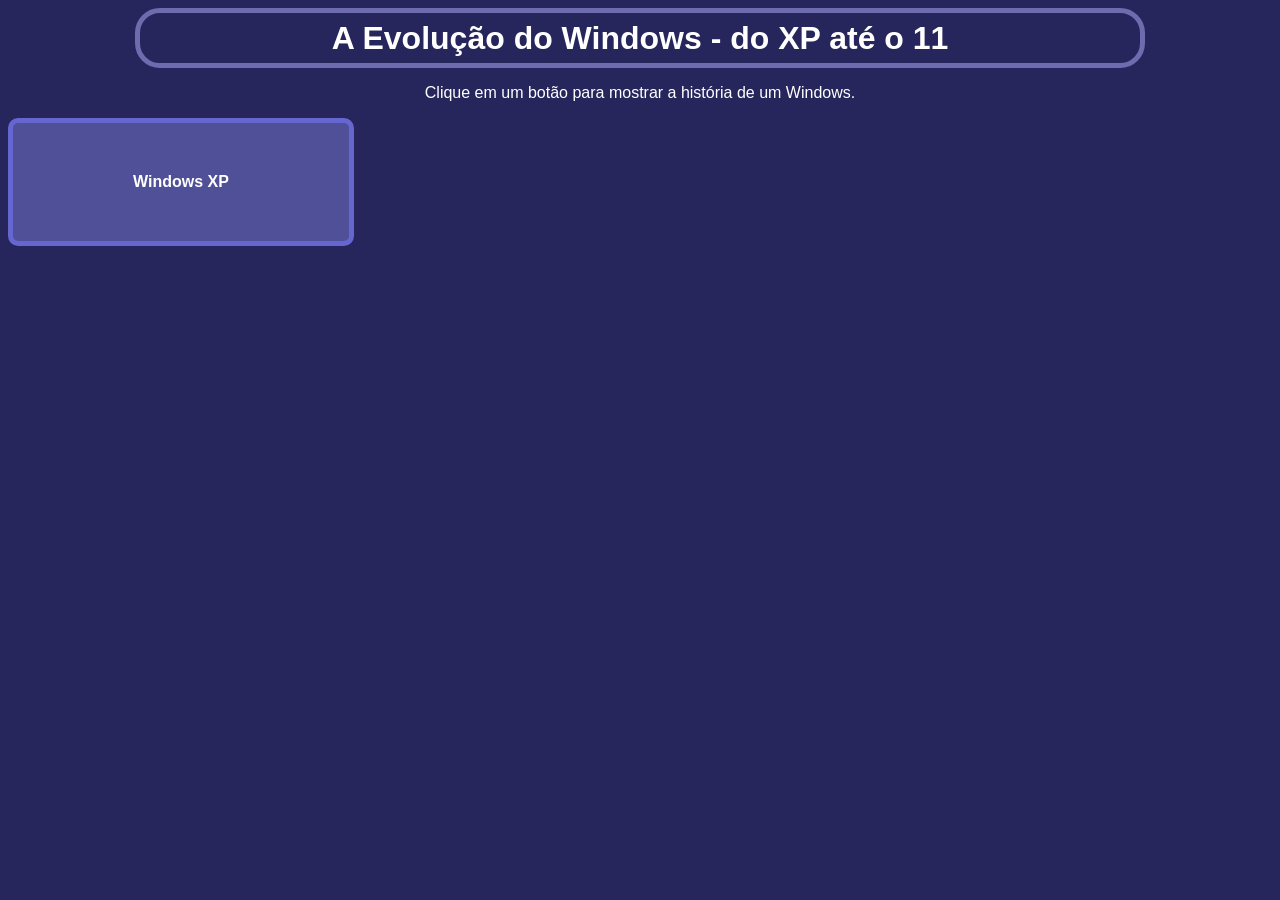
==== index.html @ c842cf2a "Add files via upload" ====
<!DOCTYPE html>
<html lang="pt-BR">
<head>
    <meta charset="UTF-8">
    <meta name="viewport" content="width=device-width, initial-scale=1.0">
    <link rel="stylesheet" href="style.css">
    <title>Evolução do Windows</title>
</head>
<body>
    <h1>A Evolução do Windows - do XP até o 11</h1>
    <p>Clique em um botão para mostrar a história de um Windows.</p>
    <button class="btn btn-primary" type="button">Windows XP</button>
</body>
</html>
---- style.css ----
body {
    background-color: rgb(38, 38, 93);
}

h1 {
    align-items: center;
    justify-content: center;
    color: white;
    text-align: center;
    width: 1000px;
    border: 5px solid rgb(108, 108, 174);
    border-radius: 25px;
    margin: 0 auto;
    display: flex;   /* Centraliza na vertical */
    height: 50px; 
    font-family: 'Trebuchet MS', 'Lucida Sans Unicode', 'Lucida Grande', 'Lucida Sans', Arial, sans-serif;
}

p {
    align-items: center;
    justify-content: center;
    color: white;
    text-align: center;
    font-family: 'Trebuchet MS', 'Lucida Sans Unicode', 'Lucida Grande', 'Lucida Sans', Arial, sans-serif;
}

.btn {
    display: inline-block;
    padding: 50px 120px;
    font-size: 16px;
    font-weight: bold;
    text-align: right;
    text-decoration: none;
    color: white;
    cursor: pointer;
    border: 5px solid rgb(102, 102, 209);
    border-radius: 10px;
    font-family: 'Trebuchet MS', 'Lucida Sans Unicode', 'Lucida Grande', 'Lucida Sans', Arial, sans-serif;
    transition: background-color 0.3s ease, transform 0.1s ease; 
}

.btn-primary {
    background-color: rgb(80, 80, 153);
}

.btn-primary:hover {
    background-color: rgb(45, 45, 104);
}

.btn-primary:active {
    transform: scale(0.98);
}
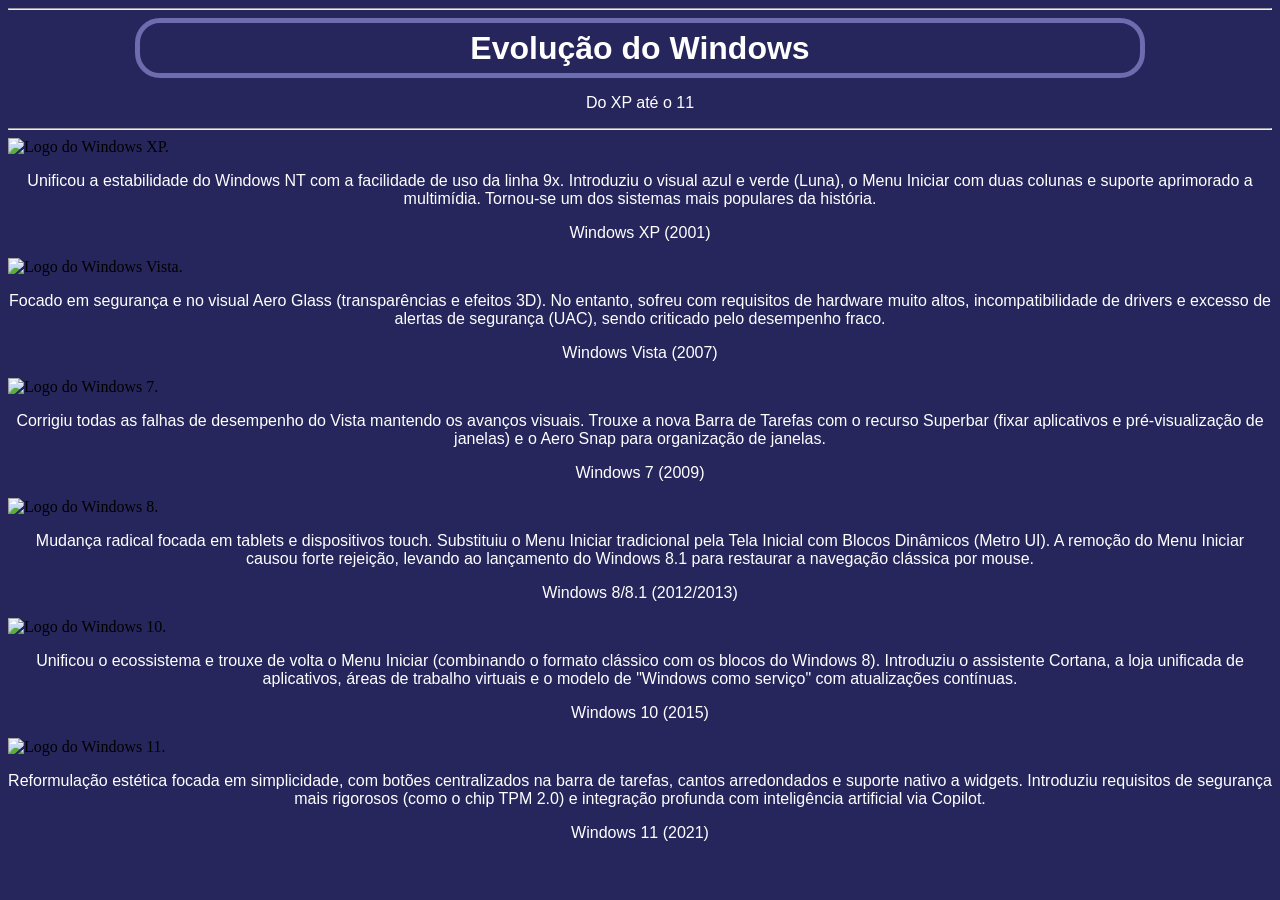
==== commit 9b9ed88e: "Add files via upload" ====
--- a/index.html
+++ b/index.html
@@ -2,13 +2,52 @@
 <html lang="pt-BR">
 <head>
     <meta charset="UTF-8">
-    <meta name="viewport" content="width=device-width, initial-scale=1.0">
+    <meta name="viewport" content="width=device-width, initial-scale=0.75">
     <link rel="stylesheet" href="style.css">
     <title>Evolução do Windows</title>
 </head>
 <body>
-    <h1>A Evolução do Windows - do XP até o 11</h1>
-    <p>Clique em um botão para mostrar a história de um Windows.</p>
-    <button class="btn btn-primary" type="button">Windows XP</button>
+    <div id="title">
+        <hr>
+        <h1>Evolução do Windows</h1>
+        <p>Do XP até o 11</p>
+        <hr>
+    </div>
+
+    <div class="container">
+        <img src="img/winxp.jpg" alt="Logo do Windows XP." id="descimg" width="200">
+        <p id="desc">Unificou a estabilidade do Windows NT com a facilidade de uso da linha 9x. Introduziu o visual azul e verde (Luna), o Menu Iniciar com duas colunas e suporte aprimorado a multimídia. Tornou-se um dos sistemas mais populares da história.</p>
+    </div>
+    <p id="desctext">Windows XP (2001)</p>
+
+    <div class="container">
+        <img src="img/winvista.jpg" alt="Logo do Windows Vista." id="descimg" width="200">
+        <p id="desc">Focado em segurança e no visual Aero Glass (transparências e efeitos 3D). No entanto, sofreu com requisitos de hardware muito altos, incompatibilidade de drivers e excesso de alertas de segurança (UAC), sendo criticado pelo desempenho fraco.</p>
+    </div>
+    <p id="desctext">Windows Vista (2007)</p>
+
+    <div class="container">
+        <img src="img/win7.jpg" alt="Logo do Windows 7." id="descimg" width="200" height="136">
+        <p id="desc">Corrigiu todas as falhas de desempenho do Vista mantendo os avanços visuais. Trouxe a nova Barra de Tarefas com o recurso Superbar (fixar aplicativos e pré-visualização de janelas) e o Aero Snap para organização de janelas.</p>
+    </div>
+    <p id="desctext">Windows 7 (2009)</p>
+
+    <div class="container">
+        <img src="img/win8.jpg" alt="Logo do Windows 8." id="descimg" width="200">
+        <p id="desc">Mudança radical focada em tablets e dispositivos touch. Substituiu o Menu Iniciar tradicional pela Tela Inicial com Blocos Dinâmicos (Metro UI). A remoção do Menu Iniciar causou forte rejeição, levando ao lançamento do Windows 8.1 para restaurar a navegação clássica por mouse.</p>
+    </div>
+    <p id="desctext">Windows 8/8.1 (2012/2013)</p>
+
+    <div class="container">
+        <img src="img/win10.jpg" alt="Logo do Windows 10." id="descimg" width="200" height="145">
+        <p id="desc">Unificou o ecossistema e trouxe de volta o Menu Iniciar (combinando o formato clássico com os blocos do Windows 8). Introduziu o assistente Cortana, a loja unificada de aplicativos, áreas de trabalho virtuais e o modelo de "Windows como serviço" com atualizações contínuas.</p>
+    </div>
+    <p id="desctext">Windows 10 (2015)</p>
+
+    <div class="container">
+        <img src="img/win11.jpg" alt="Logo do Windows 11." id="descimg" width="200" height="145">
+        <p id="desc">Reformulação estética focada em simplicidade, com botões centralizados na barra de tarefas, cantos arredondados e suporte nativo a widgets. Introduziu requisitos de segurança mais rigorosos (como o chip TPM 2.0) e integração profunda com inteligência artificial via Copilot.</p>
+    </div>
+    <p id="desctext">Windows 11 (2021)</p>
 </body>
 </html>
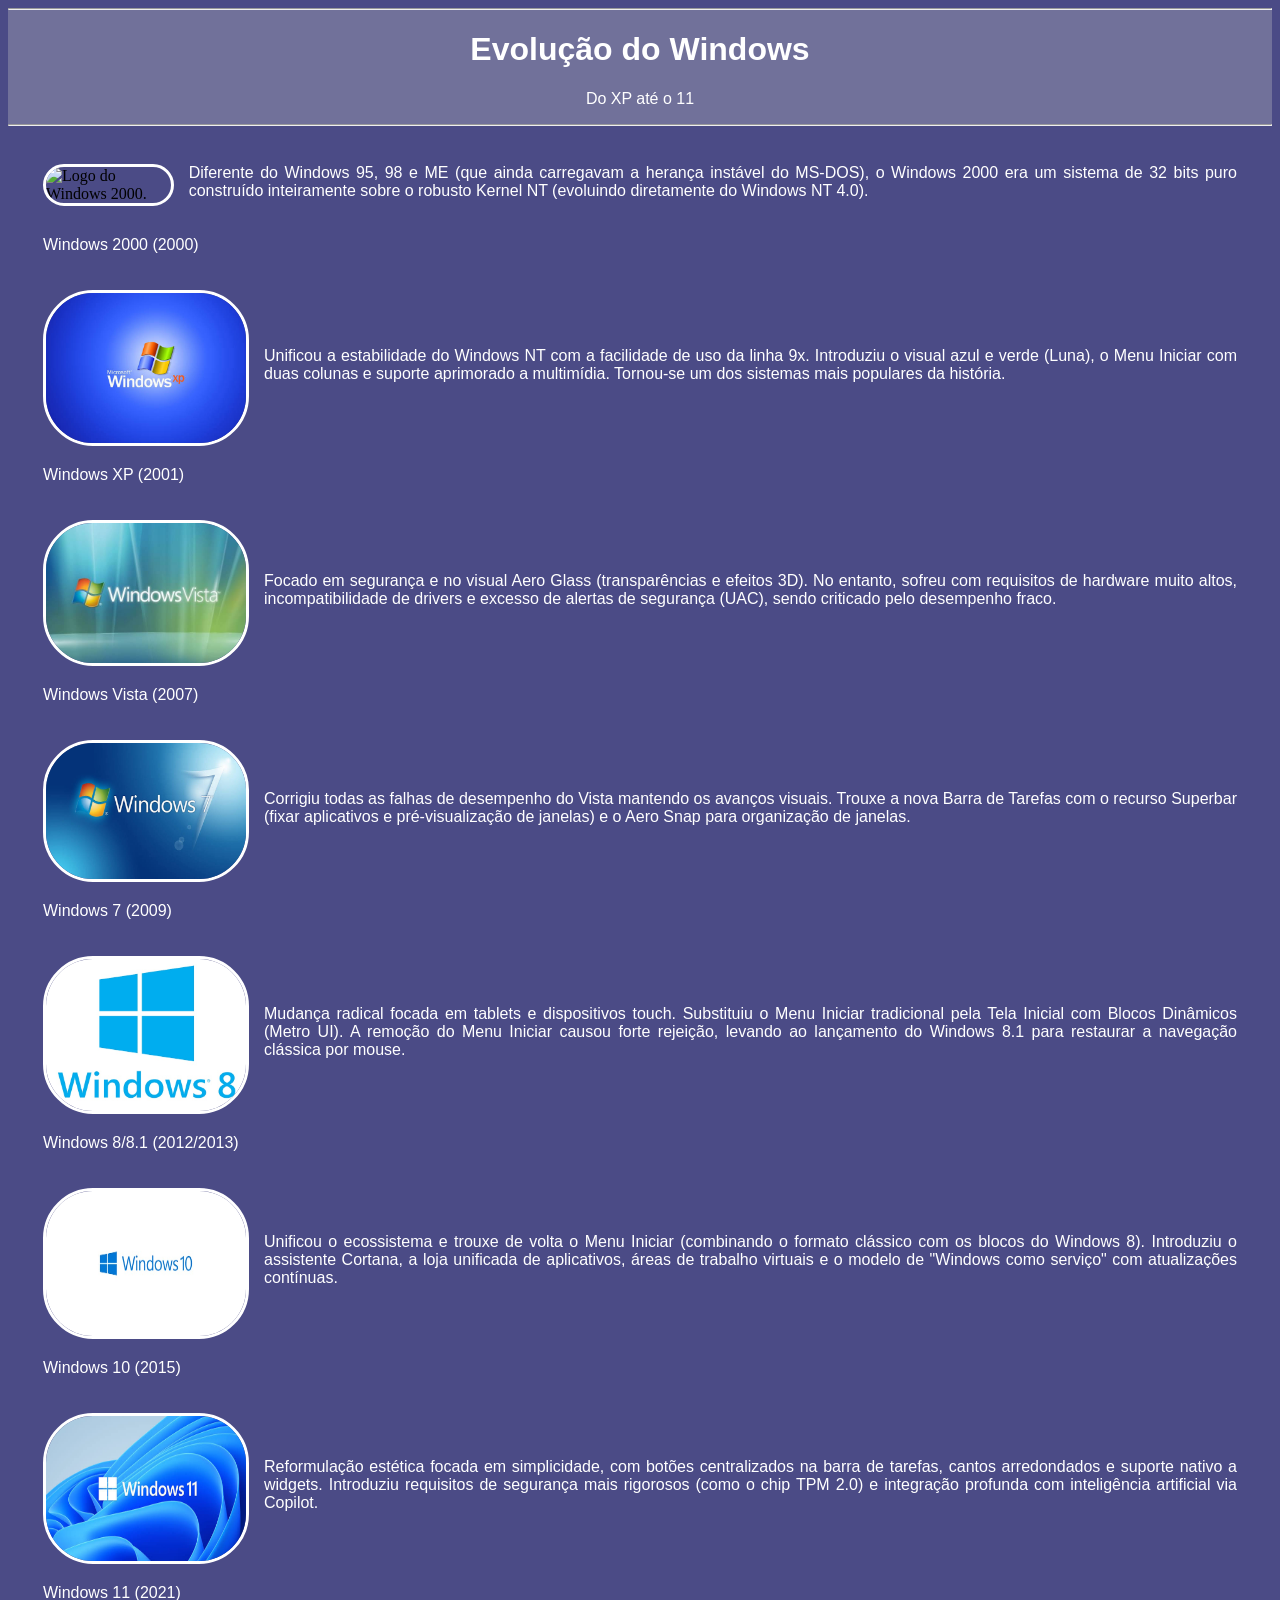
==== commit 961a3ce9: "Add Windows 2000 details to evolution timeline" ====
--- a/index.html
+++ b/index.html
@@ -14,6 +14,12 @@
         <hr>
     </div>
 
+    <div class="container">
+        <img src="img/win2000.jpg" alt="Logo do Windows 2000." id="descimg" width="200">
+        <p id="desc">Diferente do Windows 95, 98 e ME (que ainda carregavam a herança instável do MS-DOS), o Windows 2000 era um sistema de 32 bits puro construído inteiramente sobre o robusto Kernel NT (evoluindo diretamente do Windows NT 4.0).</p>
+    </div>
+    <p id="desctext">Windows 2000 (2000)</p>
+    
     <div class="container">
         <img src="img/winxp.jpg" alt="Logo do Windows XP." id="descimg" width="200">
         <p id="desc">Unificou a estabilidade do Windows NT com a facilidade de uso da linha 9x. Introduziu o visual azul e verde (Luna), o Menu Iniciar com duas colunas e suporte aprimorado a multimídia. Tornou-se um dos sistemas mais populares da história.</p>
@@ -50,4 +56,4 @@
     </div>
     <p id="desctext">Windows 11 (2021)</p>
 </body>
-</html>+</html>
--- a/style.css
+++ b/style.css
@@ -1,52 +1,40 @@
 body {
-    background-color: rgb(38, 38, 93);
+    background-color: rgb(75, 75, 134);
 }
 
-h1 {
-    align-items: center;
-    justify-content: center;
+h1, p {
+    font-family: Verdana, Geneva, Tahoma, sans-serif;
     color: white;
     text-align: center;
-    width: 1000px;
-    border: 5px solid rgb(108, 108, 174);
-    border-radius: 25px;
-    margin: 0 auto;
-    display: flex;   /* Centraliza na vertical */
-    height: 50px; 
-    font-family: 'Trebuchet MS', 'Lucida Sans Unicode', 'Lucida Grande', 'Lucida Sans', Arial, sans-serif;
 }
 
-p {
-    align-items: center;
-    justify-content: center;
-    color: white;
-    text-align: center;
-    font-family: 'Trebuchet MS', 'Lucida Sans Unicode', 'Lucida Grande', 'Lucida Sans', Arial, sans-serif;
+#title {
+    background-color: rgb(113, 113, 154);
 }
 
-.btn {
-    display: inline-block;
-    padding: 50px 120px;
-    font-size: 16px;
-    font-weight: bold;
-    text-align: right;
-    text-decoration: none;
-    color: white;
-    cursor: pointer;
-    border: 5px solid rgb(102, 102, 209);
-    border-radius: 10px;
-    font-family: 'Trebuchet MS', 'Lucida Sans Unicode', 'Lucida Grande', 'Lucida Sans', Arial, sans-serif;
-    transition: background-color 0.3s ease, transform 0.1s ease; 
+#descimg {
+    border-style: solid;
+    border-color: white;
+    border-radius: 50px;
+    text-align: left;
+    margin-top: 20px;
+    margin-left: 35px
 }
 
-.btn-primary {
-    background-color: rgb(80, 80, 153);
+#desctext {
+    text-align: left;
+    margin-top: 20px;
+    margin-left: 35px
 }
 
-.btn-primary:hover {
-    background-color: rgb(45, 45, 104);
+.container {
+    display: flex;
+    align-items: center; 
+    gap: 15px;
 }
 
-.btn-primary:active {
-    transform: scale(0.98);
+#desc {
+    margin-top: 30px;
+    margin-right: 35px;
+    text-align: justify;
 }
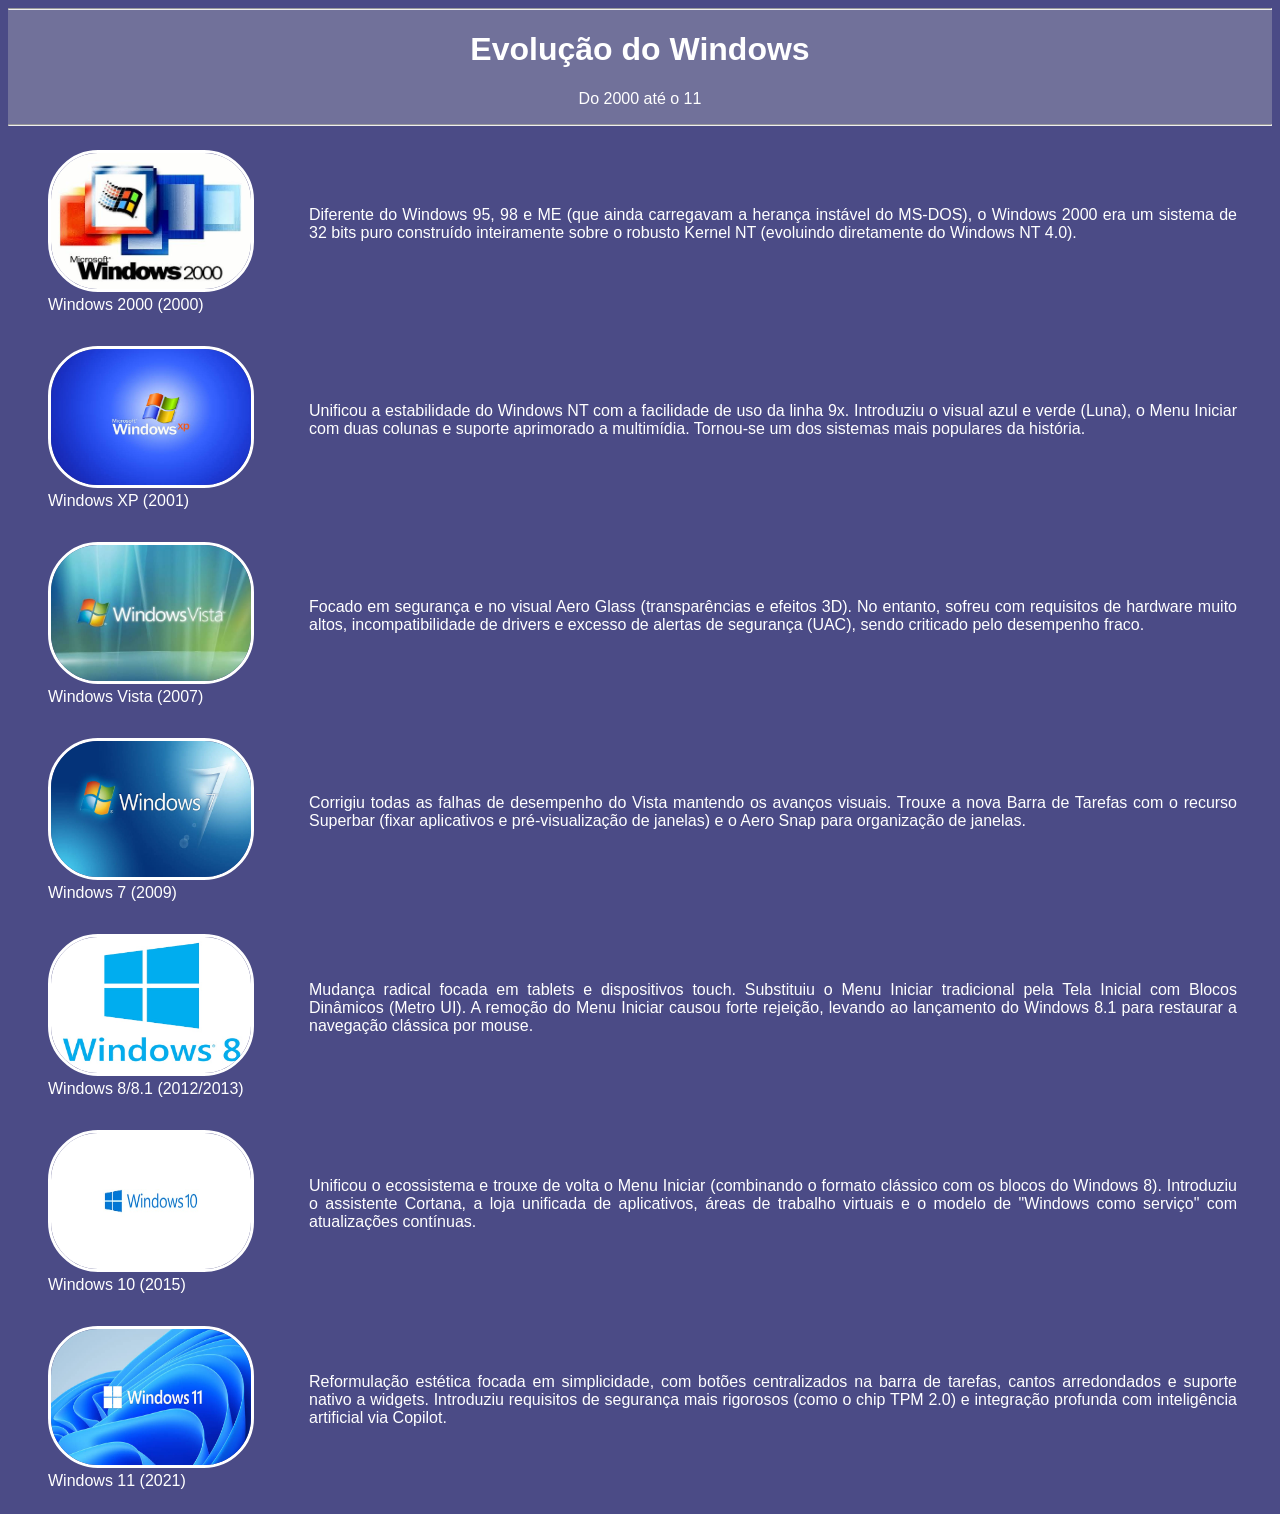
==== commit baa297db: "Add files via upload" ====
--- a/index.html
+++ b/index.html
@@ -2,58 +2,67 @@
 <html lang="pt-BR">
 <head>
     <meta charset="UTF-8">
-    <meta name="viewport" content="width=device-width, initial-scale=0.75">
+    <meta name="viewport" content="width=device-width, initial-scale=0.7">
     <link rel="stylesheet" href="style.css">
     <title>Evolução do Windows</title>
 </head>
 <body>
-    <div id="title">
-        <hr>
-        <h1>Evolução do Windows</h1>
-        <p>Do XP até o 11</p>
-        <hr>
-    </div>
-
-    <div class="container">
-        <img src="img/win2000.jpg" alt="Logo do Windows 2000." id="descimg" width="200">
-        <p id="desc">Diferente do Windows 95, 98 e ME (que ainda carregavam a herança instável do MS-DOS), o Windows 2000 era um sistema de 32 bits puro construído inteiramente sobre o robusto Kernel NT (evoluindo diretamente do Windows NT 4.0).</p>
-    </div>
-    <p id="desctext">Windows 2000 (2000)</p>
-    
-    <div class="container">
-        <img src="img/winxp.jpg" alt="Logo do Windows XP." id="descimg" width="200">
-        <p id="desc">Unificou a estabilidade do Windows NT com a facilidade de uso da linha 9x. Introduziu o visual azul e verde (Luna), o Menu Iniciar com duas colunas e suporte aprimorado a multimídia. Tornou-se um dos sistemas mais populares da história.</p>
-    </div>
-    <p id="desctext">Windows XP (2001)</p>
-
-    <div class="container">
-        <img src="img/winvista.jpg" alt="Logo do Windows Vista." id="descimg" width="200">
-        <p id="desc">Focado em segurança e no visual Aero Glass (transparências e efeitos 3D). No entanto, sofreu com requisitos de hardware muito altos, incompatibilidade de drivers e excesso de alertas de segurança (UAC), sendo criticado pelo desempenho fraco.</p>
-    </div>
-    <p id="desctext">Windows Vista (2007)</p>
-
-    <div class="container">
-        <img src="img/win7.jpg" alt="Logo do Windows 7." id="descimg" width="200" height="136">
-        <p id="desc">Corrigiu todas as falhas de desempenho do Vista mantendo os avanços visuais. Trouxe a nova Barra de Tarefas com o recurso Superbar (fixar aplicativos e pré-visualização de janelas) e o Aero Snap para organização de janelas.</p>
-    </div>
-    <p id="desctext">Windows 7 (2009)</p>
-
-    <div class="container">
-        <img src="img/win8.jpg" alt="Logo do Windows 8." id="descimg" width="200">
-        <p id="desc">Mudança radical focada em tablets e dispositivos touch. Substituiu o Menu Iniciar tradicional pela Tela Inicial com Blocos Dinâmicos (Metro UI). A remoção do Menu Iniciar causou forte rejeição, levando ao lançamento do Windows 8.1 para restaurar a navegação clássica por mouse.</p>
-    </div>
-    <p id="desctext">Windows 8/8.1 (2012/2013)</p>
-
-    <div class="container">
-        <img src="img/win10.jpg" alt="Logo do Windows 10." id="descimg" width="200" height="145">
-        <p id="desc">Unificou o ecossistema e trouxe de volta o Menu Iniciar (combinando o formato clássico com os blocos do Windows 8). Introduziu o assistente Cortana, a loja unificada de aplicativos, áreas de trabalho virtuais e o modelo de "Windows como serviço" com atualizações contínuas.</p>
-    </div>
-    <p id="desctext">Windows 10 (2015)</p>
-
-    <div class="container">
-        <img src="img/win11.jpg" alt="Logo do Windows 11." id="descimg" width="200" height="145">
-        <p id="desc">Reformulação estética focada em simplicidade, com botões centralizados na barra de tarefas, cantos arredondados e suporte nativo a widgets. Introduziu requisitos de segurança mais rigorosos (como o chip TPM 2.0) e integração profunda com inteligência artificial via Copilot.</p>
-    </div>
-    <p id="desctext">Windows 11 (2021)</p>
+        <main>
+            <header class="title">
+                <hr>
+                <h1>Evolução do Windows</h1>
+                <p>Do 2000 até o 11</p>
+                <hr>
+            </header>
+             <article class="versao-windows">
+                <figure>
+                    <img src="img/win2000.jpg" alt="Logo do Windows XP." class="img" width="200" height="136">
+                    <figcaption class="descimg">Windows 2000 (2000)</figcaption>
+                </figure>
+                <p class="desc">Diferente do Windows 95, 98 e ME (que ainda carregavam a herança instável do MS-DOS), o Windows 2000 era um sistema de 32 bits puro construído inteiramente sobre o robusto Kernel NT (evoluindo diretamente do Windows NT 4.0).</p>
+            </article>
+            <article class="versao-windows">
+                <figure>
+                    <img src="img/winxp.jpg" alt="Logo do Windows XP." class="img" width="200" height="136">
+                    <figcaption class="descimg">Windows XP (2001)</figcaption>
+                </figure>
+                <p class="desc">Unificou a estabilidade do Windows NT com a facilidade de uso da linha 9x. Introduziu o visual azul e verde (Luna), o Menu Iniciar com duas colunas e suporte aprimorado a multimídia. Tornou-se um dos sistemas mais populares da história.</p>
+            </article>
+            <article class="versao-windows">   
+                <figure>
+                    <img src="img/winvista.jpg" alt="Logo do Windows Vista." class="img" width="200" height="136">
+                    <figcaption class="descimg">Windows Vista (2007)</figcaption>
+                </figure>
+                <p class="desc">Focado em segurança e no visual Aero Glass (transparências e efeitos 3D). No entanto, sofreu com requisitos de hardware muito altos, incompatibilidade de drivers e excesso de alertas de segurança (UAC), sendo criticado pelo desempenho fraco.</p>
+            </article>
+            <article class="versao-windows">
+                <figure>
+                    <img src="img/win7.jpg" alt="Logo do Windows 7." class="img" width="200" height="136">
+                    <figcaption class="descimg">Windows 7 (2009)</figcaption>
+                </figure>
+                <p class="desc">Corrigiu todas as falhas de desempenho do Vista mantendo os avanços visuais. Trouxe a nova Barra de Tarefas com o recurso Superbar (fixar aplicativos e pré-visualização de janelas) e o Aero Snap para organização de janelas.</p>
+            </article>
+            <article class="versao-windows">
+                <figure>
+                    <img src="img/win8.jpg" alt="Logo do Windows 8." class="img" width="200" height="136">
+                    <figcaption class="descimg">Windows 8/8.1 (2012/2013)</figcaption>
+                </figure>
+                <p class="desc">Mudança radical focada em tablets e dispositivos touch. Substituiu o Menu Iniciar tradicional pela Tela Inicial com Blocos Dinâmicos (Metro UI). A remoção do Menu Iniciar causou forte rejeição, levando ao lançamento do Windows 8.1 para restaurar a navegação clássica por mouse.</p>
+            </article>
+            <article class="versao-windows">
+                <figure>
+                    <img src="img/win10.jpg" alt="Logo do Windows 10." class="img" width="200" height="136">
+                    <figcaption class="descimg">Windows 10 (2015)</figcaption>
+                </figure> 
+                <p class="desc">Unificou o ecossistema e trouxe de volta o Menu Iniciar (combinando o formato clássico com os blocos do Windows 8). Introduziu o assistente Cortana, a loja unificada de aplicativos, áreas de trabalho virtuais e o modelo de "Windows como serviço" com atualizações contínuas.</p>
+            </article>
+            <article class="versao-windows">
+                <figure>
+                    <img src="img/win11.jpg" alt="Logo do Windows 11." class="img" width="200" height="136">
+                    <figcaption class="descimg">Windows 11 (2021)</figcaption>
+                </figure>
+                <p class="desc">Reformulação estética focada em simplicidade, com botões centralizados na barra de tarefas, cantos arredondados e suporte nativo a widgets. Introduziu requisitos de segurança mais rigorosos (como o chip TPM 2.0) e integração profunda com inteligência artificial via Copilot.</p>
+            </article>
+        </main>
 </body>
 </html>
--- a/style.css
+++ b/style.css
@@ -2,39 +2,54 @@
     background-color: rgb(75, 75, 134);
 }
 
-h1, p {
+h1, p, figcaption {
     font-family: Verdana, Geneva, Tahoma, sans-serif;
     color: white;
     text-align: center;
 }
 
-#title {
+.title {
     background-color: rgb(113, 113, 154);
 }
 
-#descimg {
+.img {
     border-style: solid;
     border-color: white;
     border-radius: 50px;
     text-align: left;
-    margin-top: 20px;
-    margin-left: 35px
+    margin-top: 0px;
+    margin-left: 0px;
 }
 
-#desctext {
+.descimg {
     text-align: left;
-    margin-top: 20px;
-    margin-left: 35px
+    margin-top: 0px;
+    margin-left: 0px;
 }
 
-.container {
+.desctext {
+    text-align: left;
+    margin-top: 30px;
+    margin-left: 35px;
+}
+
+.versao-windows {
     display: flex;
     align-items: center; 
     gap: 15px;
 }
 
-#desc {
-    margin-top: 30px;
+.desc {
+    margin-top: 0px;
     margin-right: 35px;
     text-align: justify;
+}
+
+@media (max-width: 650px) {
+    .versao-windows {
+        display: flex;
+        flex-direction: column;
+        align-items: center; 
+        gap: 15px;
+    }
 }
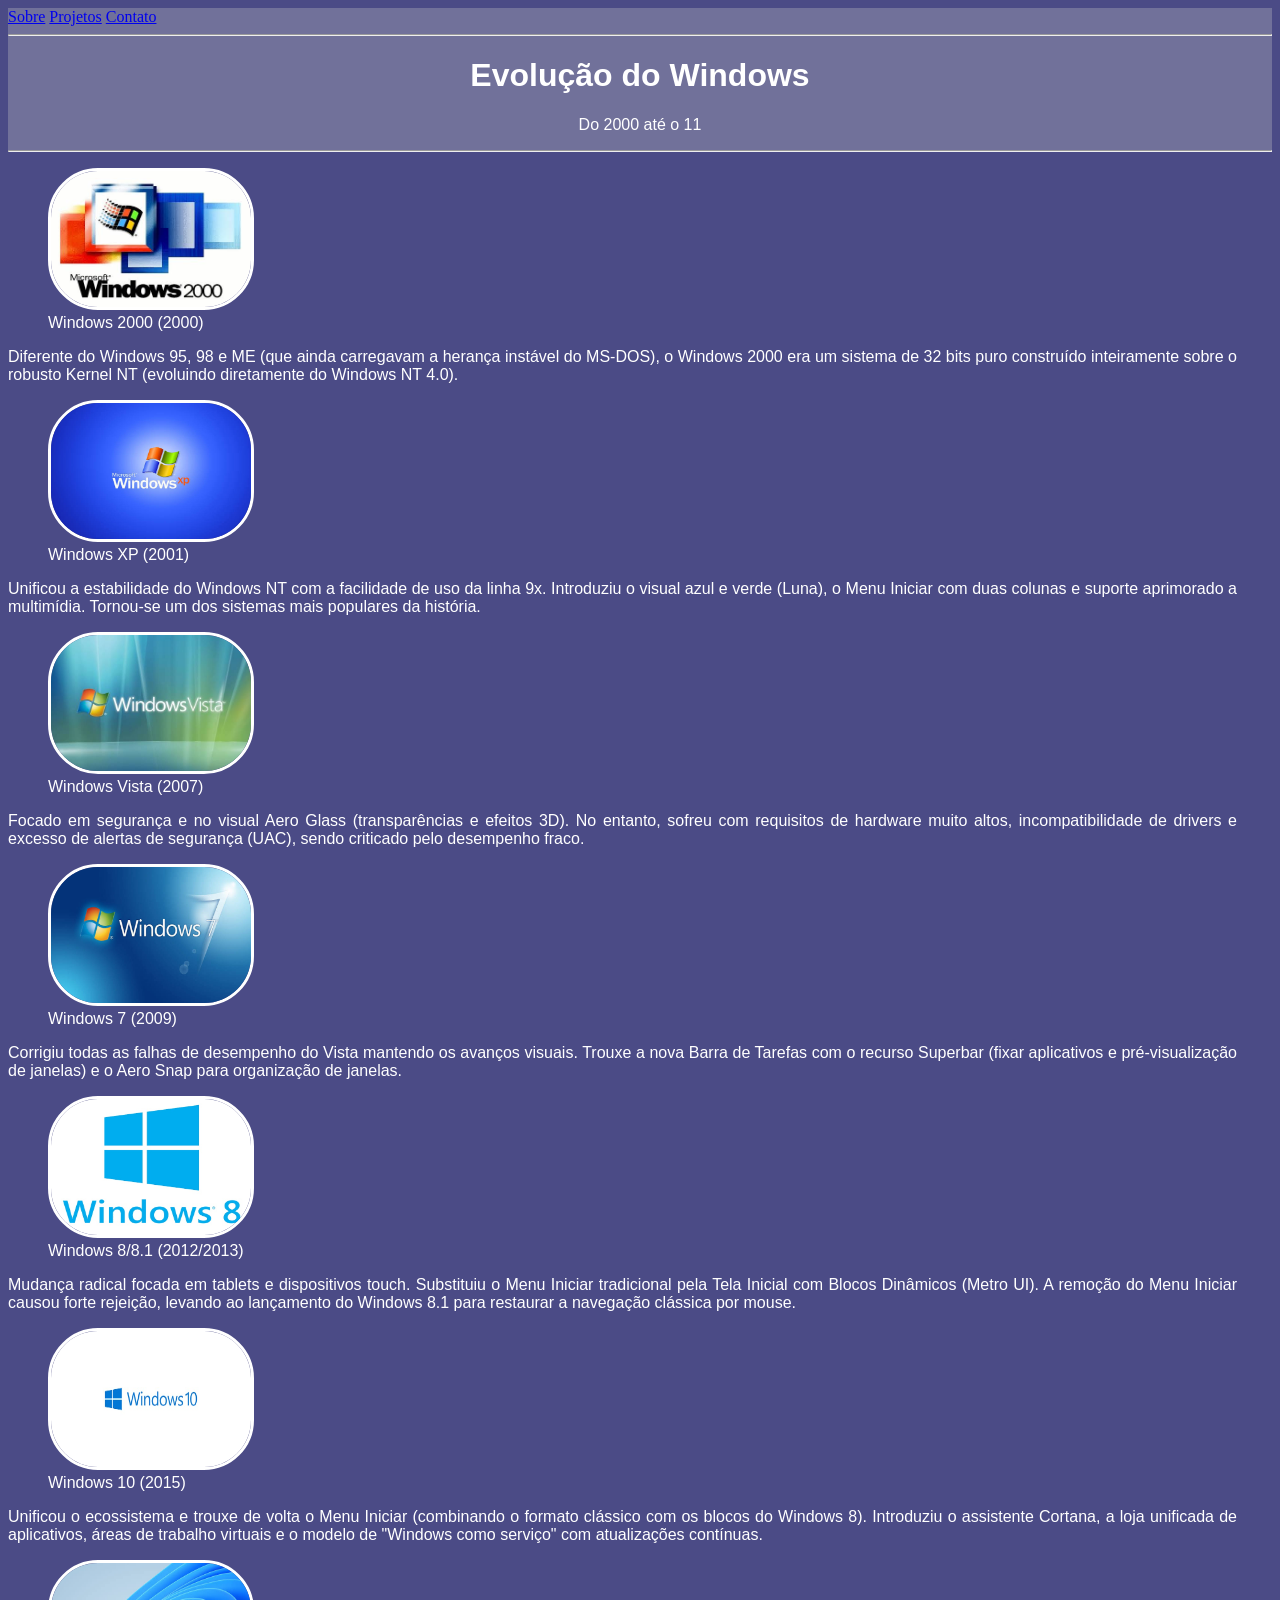
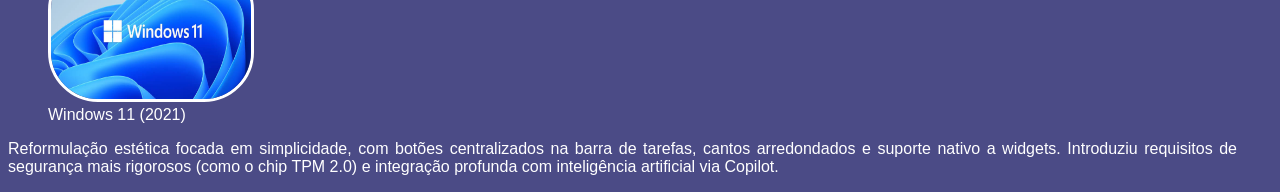
==== commit f2af9f52: "Add navigation menu and improve HTML structure" ====
--- a/index.html
+++ b/index.html
@@ -2,61 +2,66 @@
 <html lang="pt-BR">
 <head>
     <meta charset="UTF-8">
-    <meta name="viewport" content="width=device-width, initial-scale=0.7">
+    <meta name="viewport" content="width=device-width, initial-scale=1.0">
     <link rel="stylesheet" href="style.css">
     <title>Evolução do Windows</title>
 </head>
 <body>
         <main>
             <header class="title">
+            <nav class="naveg">
+                <a href="sobre.html">Sobre</a>
+                <a href="projetos.html">Projetos</a>
+                <a href="contato.html">Contato</a>
+            </nav>
                 <hr>
                 <h1>Evolução do Windows</h1>
                 <p>Do 2000 até o 11</p>
                 <hr>
             </header>
-             <article class="versao-windows">
+             <article class="imgbox1">
                 <figure>
                     <img src="img/win2000.jpg" alt="Logo do Windows XP." class="img" width="200" height="136">
                     <figcaption class="descimg">Windows 2000 (2000)</figcaption>
                 </figure>
                 <p class="desc">Diferente do Windows 95, 98 e ME (que ainda carregavam a herança instável do MS-DOS), o Windows 2000 era um sistema de 32 bits puro construído inteiramente sobre o robusto Kernel NT (evoluindo diretamente do Windows NT 4.0).</p>
             </article>
-            <article class="versao-windows">
+            <article class="imgbox1">
                 <figure>
                     <img src="img/winxp.jpg" alt="Logo do Windows XP." class="img" width="200" height="136">
                     <figcaption class="descimg">Windows XP (2001)</figcaption>
                 </figure>
                 <p class="desc">Unificou a estabilidade do Windows NT com a facilidade de uso da linha 9x. Introduziu o visual azul e verde (Luna), o Menu Iniciar com duas colunas e suporte aprimorado a multimídia. Tornou-se um dos sistemas mais populares da história.</p>
             </article>
-            <article class="versao-windows">   
+            <article class="imgbox1">   
                 <figure>
                     <img src="img/winvista.jpg" alt="Logo do Windows Vista." class="img" width="200" height="136">
                     <figcaption class="descimg">Windows Vista (2007)</figcaption>
                 </figure>
                 <p class="desc">Focado em segurança e no visual Aero Glass (transparências e efeitos 3D). No entanto, sofreu com requisitos de hardware muito altos, incompatibilidade de drivers e excesso de alertas de segurança (UAC), sendo criticado pelo desempenho fraco.</p>
             </article>
-            <article class="versao-windows">
+            <article class="imgbox1">
                 <figure>
                     <img src="img/win7.jpg" alt="Logo do Windows 7." class="img" width="200" height="136">
                     <figcaption class="descimg">Windows 7 (2009)</figcaption>
                 </figure>
                 <p class="desc">Corrigiu todas as falhas de desempenho do Vista mantendo os avanços visuais. Trouxe a nova Barra de Tarefas com o recurso Superbar (fixar aplicativos e pré-visualização de janelas) e o Aero Snap para organização de janelas.</p>
             </article>
-            <article class="versao-windows">
+            <article class="imgbox1">
                 <figure>
                     <img src="img/win8.jpg" alt="Logo do Windows 8." class="img" width="200" height="136">
                     <figcaption class="descimg">Windows 8/8.1 (2012/2013)</figcaption>
                 </figure>
                 <p class="desc">Mudança radical focada em tablets e dispositivos touch. Substituiu o Menu Iniciar tradicional pela Tela Inicial com Blocos Dinâmicos (Metro UI). A remoção do Menu Iniciar causou forte rejeição, levando ao lançamento do Windows 8.1 para restaurar a navegação clássica por mouse.</p>
             </article>
-            <article class="versao-windows">
+            <article class="imgbox1">
                 <figure>
                     <img src="img/win10.jpg" alt="Logo do Windows 10." class="img" width="200" height="136">
                     <figcaption class="descimg">Windows 10 (2015)</figcaption>
                 </figure> 
                 <p class="desc">Unificou o ecossistema e trouxe de volta o Menu Iniciar (combinando o formato clássico com os blocos do Windows 8). Introduziu o assistente Cortana, a loja unificada de aplicativos, áreas de trabalho virtuais e o modelo de "Windows como serviço" com atualizações contínuas.</p>
             </article>
-            <article class="versao-windows">
+            <article class="imgbox1">
                 <figure>
                     <img src="img/win11.jpg" alt="Logo do Windows 11." class="img" width="200" height="136">
                     <figcaption class="descimg">Windows 11 (2021)</figcaption>
